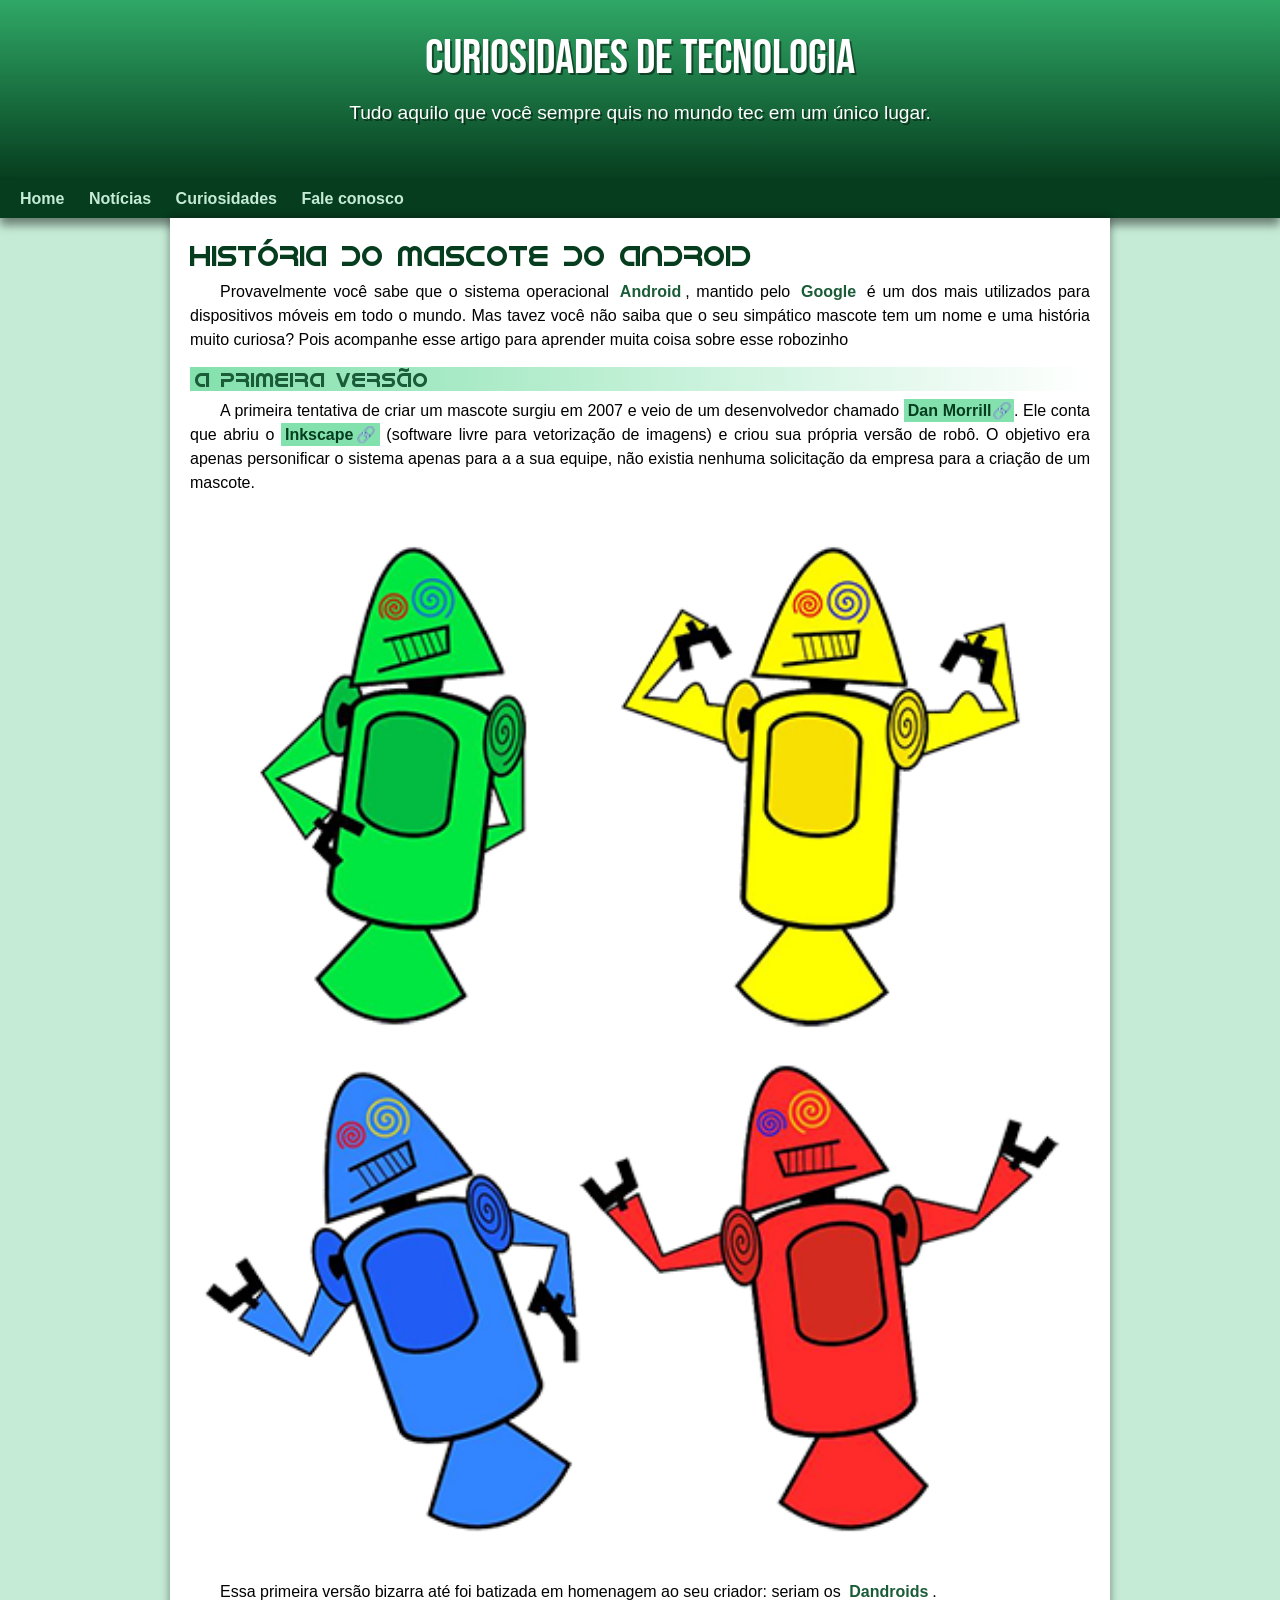
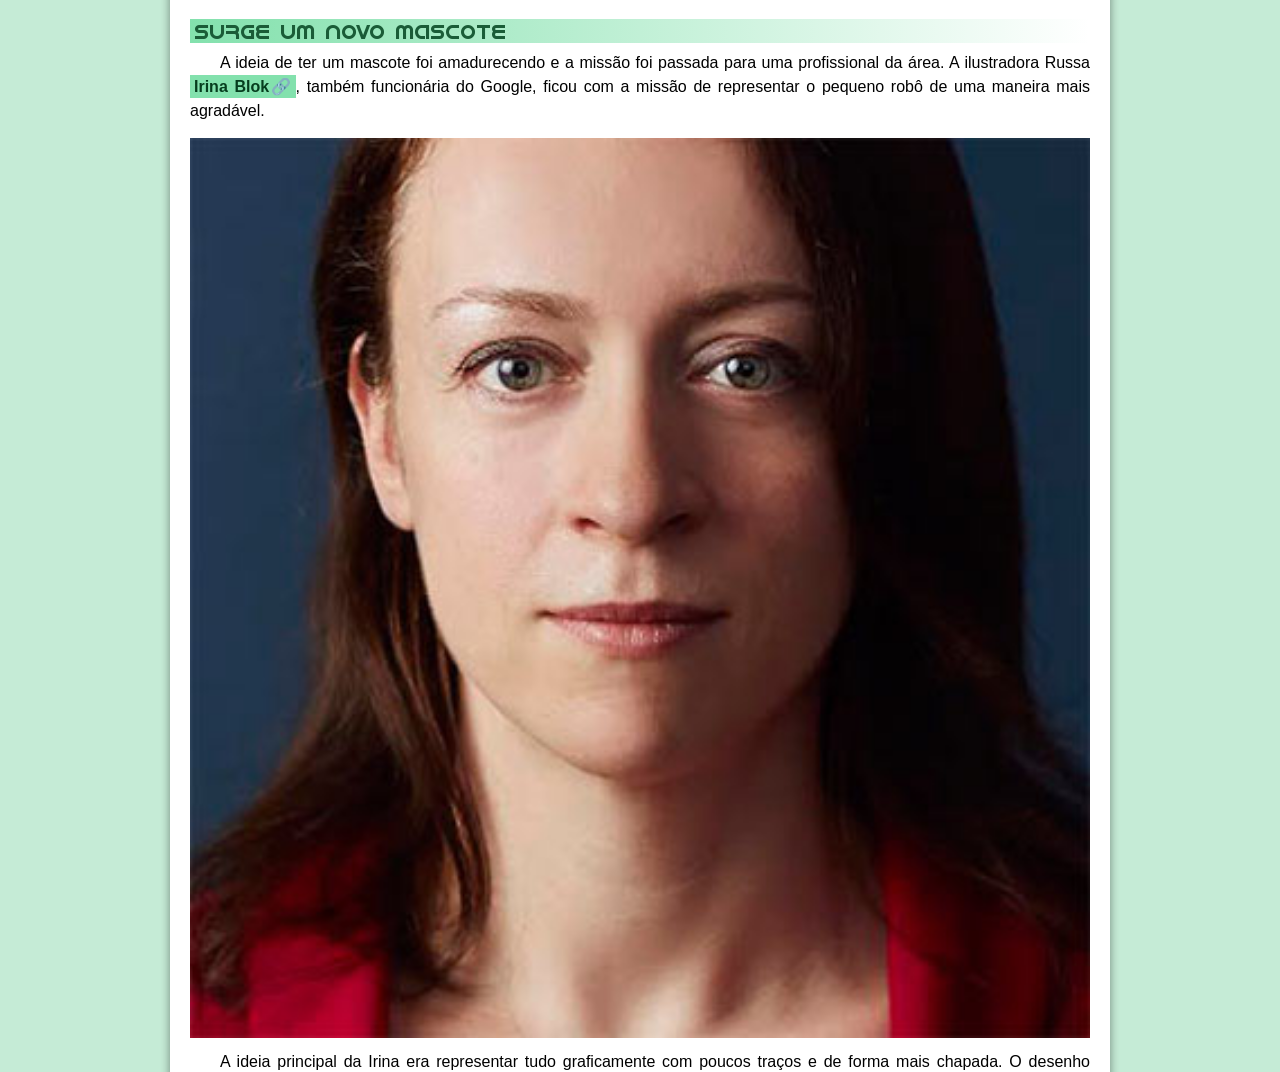
==== projeto 000- android/android.html @ ca8260c4 "Initial commit" ====
<!DOCTYPE html>
<html lang="pt-br">
<head>
    <meta charset="UTF-8">
    <meta name="viewport" content="width=device-width, initial-scale=1.0">
    <title>Como surgiu o mascote do Android.</title>

    <link rel="shortcut icon" href="imagens/favicon.ico" type="image/x-icon">
    <link rel="stylesheet" href="estilo/style.css">

</head>
<body>

    <header>
        <h1>CURIOSIDADES DE TECNOLOGIA</h1>
        <p>Tudo aquilo que você sempre quis no mundo tec em um único lugar.</p>
    </header>

    <nav>
        <a href="#">Home</a>
        <a href="#">Notícias</a>
        <a href="#">Curiosidades</a>
        <a href="#">Fale conosco</a>
    </nav>

    <main>
        <article>
            <h1>
                História do Mascote do Android
            </h1>

            <p>
                Provavelmente você sabe que o sistema operacional <strong>Android</strong>, mantido pelo <strong>Google</strong> é um dos mais utilizados para dispositivos móveis em todo o mundo. Mas tavez você não saiba que o seu simpático mascote tem um nome e uma história muito curiosa? Pois acompanhe esse artigo para aprender muita coisa sobre esse robozinho
            </p>

            <h2>
                A primeira versão
            </h2>

            <p>
                A primeira tentativa de criar um mascote surgiu em 2007 e veio de um desenvolvedor chamado <a href="https://androidcommunity.com/dan-morrill-shows-us-the-android-mascot-that-almost-was-20130103/" target="_blank">Dan Morrill🔗</a>. Ele conta que abriu o <a href="https://inkscape.org/" target="_blank">Inkscape🔗</a> (software livre para vetorização de imagens) e criou sua própria versão de robô. O objetivo era apenas personificar o sistema apenas para a a sua equipe, não existia nenhuma solicitação da empresa para a criação de um mascote.
            </p>

            <picture>
                <source media="(max-width: 830px)" srcset="imagens/dan-droids-pq.png">
                <img src="imagens/dan-droids.png" alt="Primeiro mascote do android.">
            </picture>

            <p>
                Essa primeira versão bizarra até foi batizada em homenagem ao seu criador: seriam os <strong>Dandroids</strong>.
            </p>

            <h2>
                Surge um novo mascote
            </h2>

            <p>
                A ideia de ter um mascote foi amadurecendo e a missão foi passada para uma profissional da área. A ilustradora Russa <a href="https://www.irinablok.com/" target="_blank">Irina Blok🔗</a>, também funcionária do Google, ficou com a missão de representar o pequeno robô de uma maneira mais agradável.
            </p>

            <picture>
                <source media="(max-width: 830px)" srcset="imagens/irina-blok-pq.jpg">
                <img src="imagens/irina-blok.jpg" alt="Irina Block, criadora do bugdroid.">
            </picture>

            <p>
                A ideia principal da Irina era representar tudo graficamente com poucos traços e de forma mais chapada. O desenho também deveria gerar identificação rápida com quem o olha. Surgiu então o <strong>Bugdroid</strong>, o novo mascote do Android.
            </p>

            <img src="imagens/bugdroid.png" class="pequena" alt="Bugdroid">

            <p>
                A principal inspiração para os traços do novo Bugdroid veio daqueles bonequinhos que ilustram portas de banheiro para indicar o gênero de cada porta. Conta a lenda que a artista estava criando em sua mesa no escritório do Google e olhou para o lado dos banheiros e a identificação foi imediata: simples, limpo, objetivo.
            </p>

            <div class="video">
                <iframe width="560" height="315" src="https://www.youtube.com/embed/l2UDgpLz20M?si=MvfJnbAWPgwYltWM" title="YouTube video player" frameborder="0" allow="accelerometer; autoplay; clipboard-write; encrypted-media; gyroscope; picture-in-picture; web-share" referrerpolicy="strict-origin-when-cross-origin" allowfullscreen></iframe>
            </div>

            <aside>
                <h3>
                    Quer aprender mais?
                </h3>

                <p>
                    Outro assunto curioso em relação ao Android é que cada versão sempre foi nomeada em homenagem a um doce, em ordem alfabética a partir da versão 1.5 até a 9.0.
                </p>

                <ul>
                    <li>1.5 - <abbr title="Bolo de Copo">Cupcake</abbr></li>
                    <li>1.6 - <abrr title="Rosquinha">Donut</abrr></li>
                    <li>3.0 - <abrr title="Bomba">Eclair</abrr></li>
                    <li>2.2 - <abbr title="Iogurte COngelado">Froyo</abbr></li>
                    <li>2.3 - <abrr title="Biscoito de Gengibre">Gingerbread</abrr></li>
                    <li>3.0 - <abbr title="Favo de Mel">Honeycomb</abbr></li>
                    <li>4.0 - <abbr title="Sanduíche de Sorvete">Ice Cream Sandwich</abbr></li>
                    <li>4.1 - <abbr title="Jujuba">Jelly Bean</abbr></li>
                    <li>4.4 - <abbr title="KitKat">KitKat</abbr></li>
                    <li>5.0 - <abbr title="Pirulito">Lolipop</abbr></li>
                    <li>6.0 - <abbr title="Marshmallow">Marshmallow</abbr></li>
                    <li>7.0 - <abbr title="Torrone">Nougat</abbr></li>
                    <li>8.0 - <abbr title="Oreo">Oreo</abbr></li>
                    <li>9.0 - <abbr title="Torta">Pie</abbr></li>
                </ul>

                <p>
                    Infelizmente, o <strong>Android Q</strong> não existiu, pois o Google resolveu pôr fim a essa divertida prática e começou a usar numerações, o que deu origem ao Android 10.
                </p>
                <p>
                    Acesse aqui o <a href="https://www.android.com/" target="_blank">site oficial da Android🔗</a> para conhecer mais sobre a empresa.
                </p>
                
            </aside>
            
            Então é isso! Espero que você tenha gostado do nosso artigo com essa curiosidade sobre o sistema <strong>Android</strong> e seu simpático mascote.
        </article>
    </main>

    <footer>
        <p>Site criado por Victor Adam com orientação do professor <a href="https://github.com/gustavoguanabara" target="_blank">Gustavo Guanabara🔗</a>.</p>
    </footer>

</body>
</html>
---- projeto 000- android/estilo/style.css ----
@charset "UTF-8";

@import url('https://fonts.googleapis.com/css2?family=Bebas+Neue&family=Work+Sans:ital,wght@0,100..900;1,100..900&display=swap');

@font-face {
    font-family: 'Android';
    src: url('../fontes/idroid.otf') format(opentype);
    font-weight: normal;
}

:root {
    --cor0: #c5ebd6;
    --cor1: #83e1ad;
    --cor2: #3ddc84;
    --cor3: #2fa866;
    --cor4: #1a5c37;
    --cor5: #063d1e;

    --fonte-padrao: Arial, Verdana, Helvetica, sans-serif;
    --fonte-destaque:"Bebas Neue", serif;
    --fonte-android: 'Android', cursive;
}

*{
    margin: 0px;
    padding: 0px;
}

body{
    background-color: var(--cor0);
    font-family: var(--fonte-padrao);
}


header{
    background-image: linear-gradient(to bottom, var(--cor3), var(--cor5));
    min-height: 150px;
    text-align: center;
    padding-top: 30px;
}

header > h1 {
    color: white;
    font-family: var(--fonte-destaque);
    font-size: 3em;
    font-weight: normal;
    margin-bottom: 15px;

    text-shadow: 2px 2px 0px rgba(0, 0, 0, 0.459);
}

header > p {
    color: white;
    font-family: var(--fonte-padrao);
    font-size: 1.2em;
    max-width: 600px;
    margin: auto;
    margin-bottom: 20px;
    padding: 0px 10px 0px 10px;

    text-shadow: 2px 2px 0px rgba(0, 0, 0, 0.459);
}

nav{
    background-color: var(--cor5);
    padding: 10px;
    box-shadow: 0px 7px 9px rgba(0, 0, 0, 0.466);
}

nav > a {
    color: var(--cor0);
    padding: 10px;
    text-decoration: none;
    font-weight: bold;

    border-radius: 5px 5px 0px 0px;

    transition-duration: 0.5s;
}

nav > a:hover {
    background-color: var(--cor4);
    color: var(--cor5);
}

main{
    background-color: white;
    box-shadow: 0px 0px 10px rgba(0, 0, 0, 0.432);

    margin: auto;
    margin-bottom: 30px;
    padding: 20px;
    border-radius: 0px 0px 10px 10px;

    min-width: 300px;
    max-width: 900px;

}

main h1 {
    color: var(--cor5);
    font-family: var(--fonte-android);
    font-size: 1.8em;
    font-weight: normal;
}

main h2 {
    font-family: var(--fonte-android);
    color: var(--cor4);
    font-size: 1.3em;
    font-weight: normal;
    
    background-image: linear-gradient(to right, var(--cor1), transparent);
    text-indent: 5px;
}

main p{
    margin: 8px 0px 15px 0px;
    text-align: justify;
    text-indent: 30px;
    font-size: 1em;
    line-height: 1.5em;
}

main strong{
    color: var(--cor4);
    font-weight: bold;
    padding: 1px 4px;
}

main a{
    text-decoration: none;
    font-weight: bold;
    color: var(--cor5);
    background-color: var(--cor1);
    padding: 3px 2px 3px 4px;
}

main a:hover{
    text-decoration: underline;
    color: var(--cor4);
}

main img{
    width: 100%;
}

main img.pequena{
    max-width: 300px;
    display: block;
    margin: auto;
}

div.video{
    background-color: var(--cor5);
    margin: 0px -20px 30px -20px;
    padding: 20px;

    padding-bottom: 56.5%;
    position: relative;
}

div.video > iframe{
 position: absolute;
 top: 5%;
 left: 5%;
 width: 90%;
 height: 90%;
}

aside{
    background-color: var(--cor1);
    padding: 10px;
    border-radius: 10px;
    box-shadow: 3px 3px 8px rgba(0, 0, 0, 0.493);
    margin-bottom: 25px;
}

aside > h3{
    background-color: var(--cor4);
    color: white;
    padding: 10px;
    margin: -10px -10px 0px -10px;
    border-radius: 10px 10px 0px 0px;
}

aside > ul{
    list-style-type: '✔️\00A0'; /* Nao compativel com todo navegador */
    list-style-position: inside;
    columns: 2;
}

aside a{
    text-decoration: none;
    font-weight: bold;
    color: var(--cor5);
    background-color: var(--cor2);
    padding: 3px 2px 3px 4px;
}

aside a:hover{
    text-decoration: underline;
    color: var(--cor4);
}

footer{
    background-color: var(--cor5);
    color: white;
    text-align: center;
    font-size: 0.9em;
    padding: 5px;
}

footer a{
    color: white;
    font-weight: bolder;
    text-decoration: none;
}

footer a:hover{
    text-decoration: underline;
    color: var(--cor1);
}
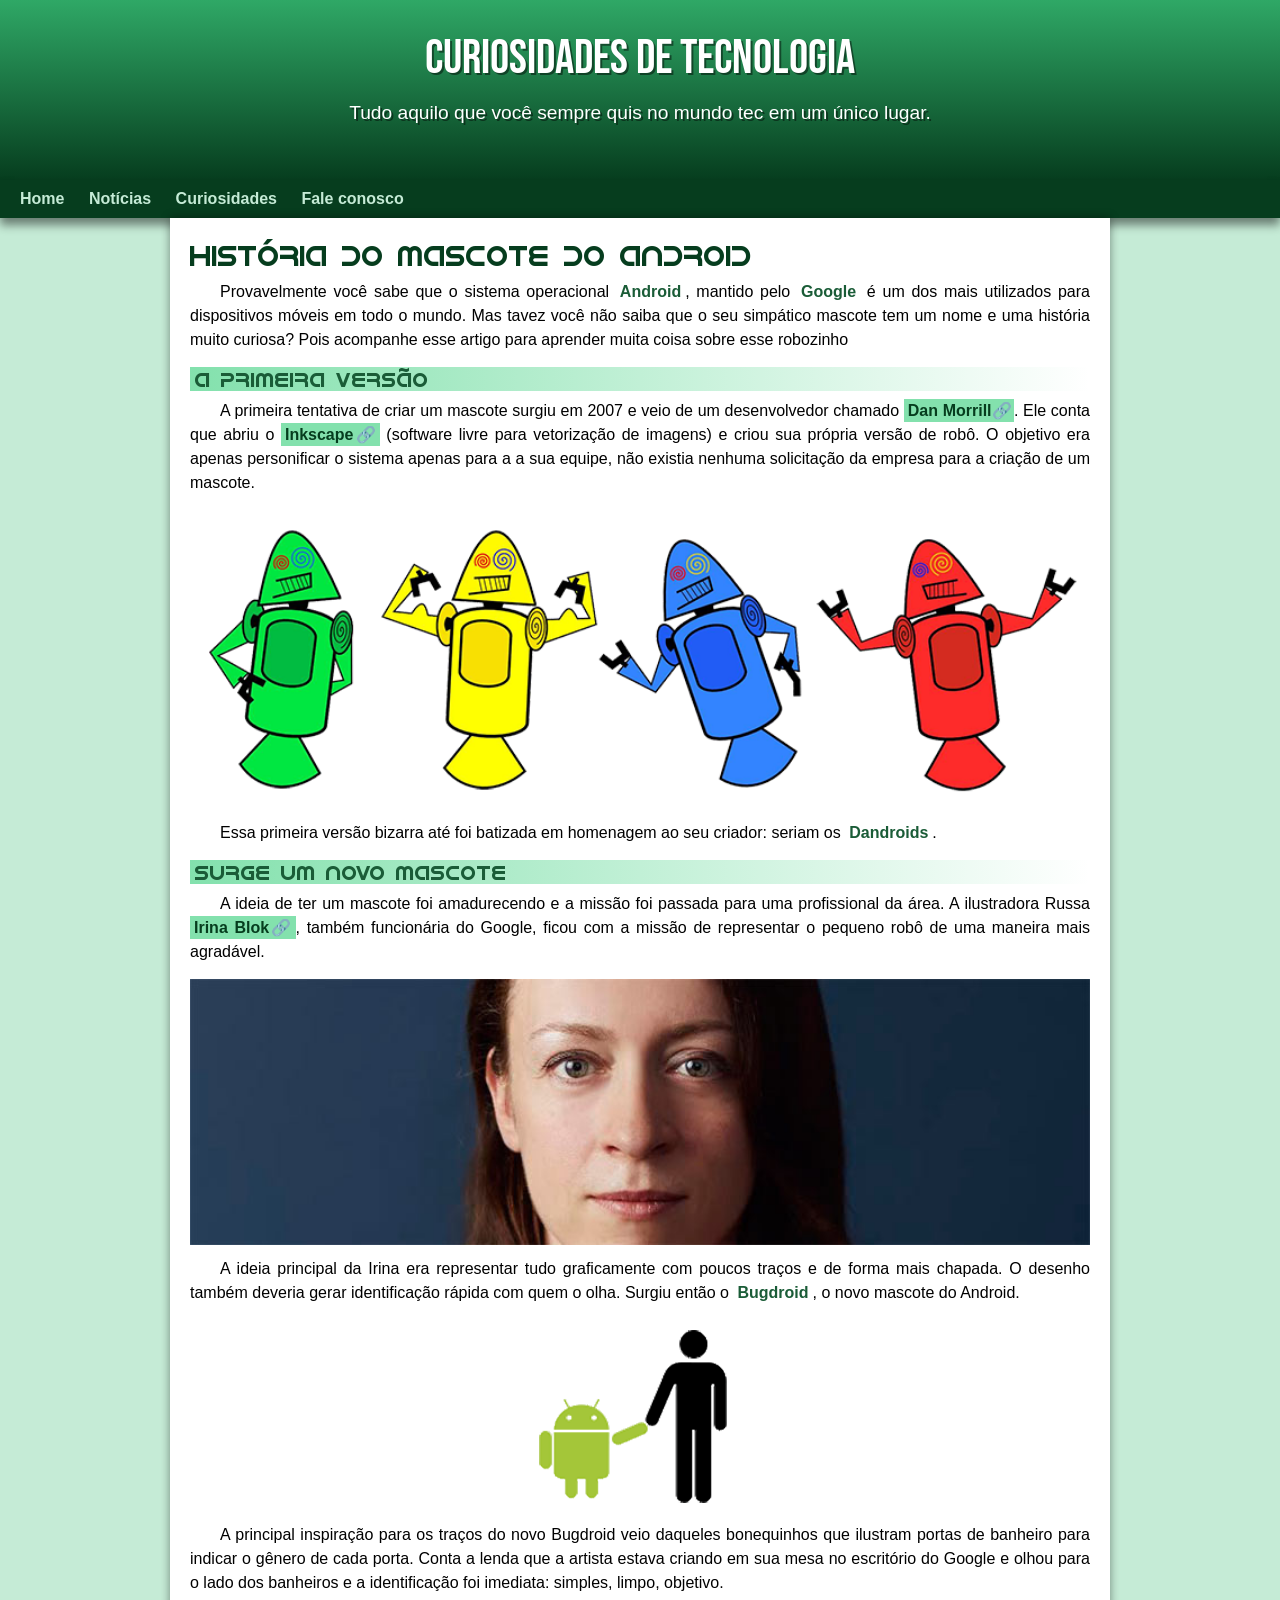
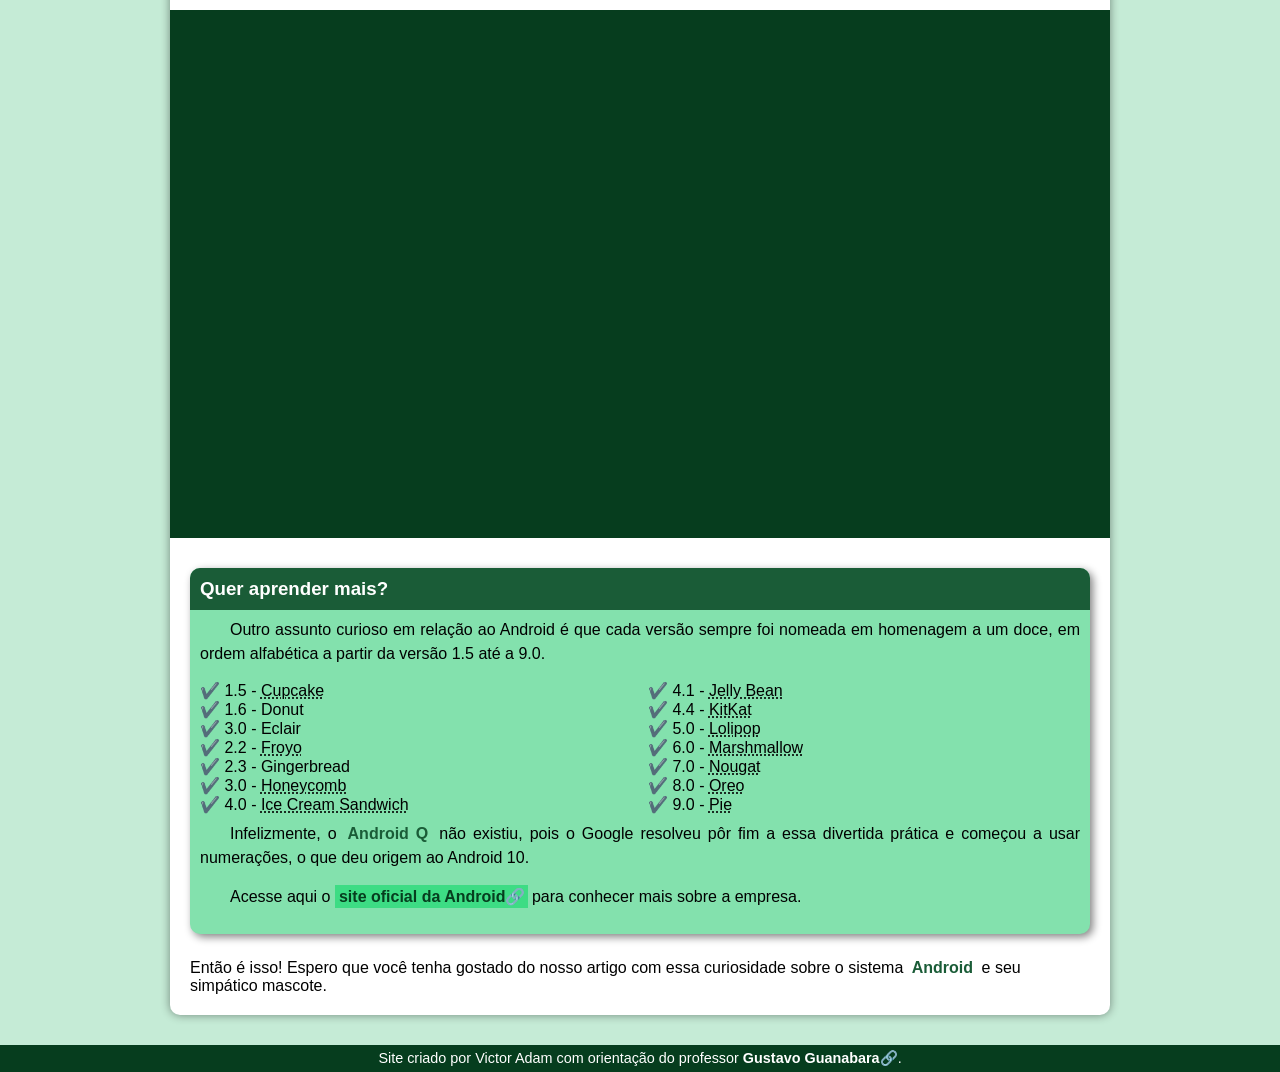
==== commit 22133678: "🚀 responsividade adicionada ao layout "projeto 001 site SU" está com layout responsivo!" ====
--- a/projeto 000- android/android.html
+++ b/projeto 000- android/android.html
@@ -1,5 +1,6 @@
 <!DOCTYPE html>
 <html lang="pt-br">
+    
 <head>
     <meta charset="UTF-8">
     <meta name="viewport" content="width=device-width, initial-scale=1.0">
@@ -7,8 +8,8 @@
 
     <link rel="shortcut icon" href="imagens/favicon.ico" type="image/x-icon">
     <link rel="stylesheet" href="estilo/style.css">
+</head>
 
-</head>
 <body>
 
     <header>
--- a/projeto 000- android/estilo/style.css
+++ b/projeto 000- android/estilo/style.css
@@ -161,12 +161,12 @@
 }
 
 div.video > iframe{
- position: absolute;
- top: 5%;
- left: 5%;
- width: 90%;
- height: 90%;
-}
+    position: absolute;
+    top: 5%;
+    left: 5%;
+    width: 90%;
+    height: 90%;
+} 
 
 aside{
     background-color: var(--cor1);
